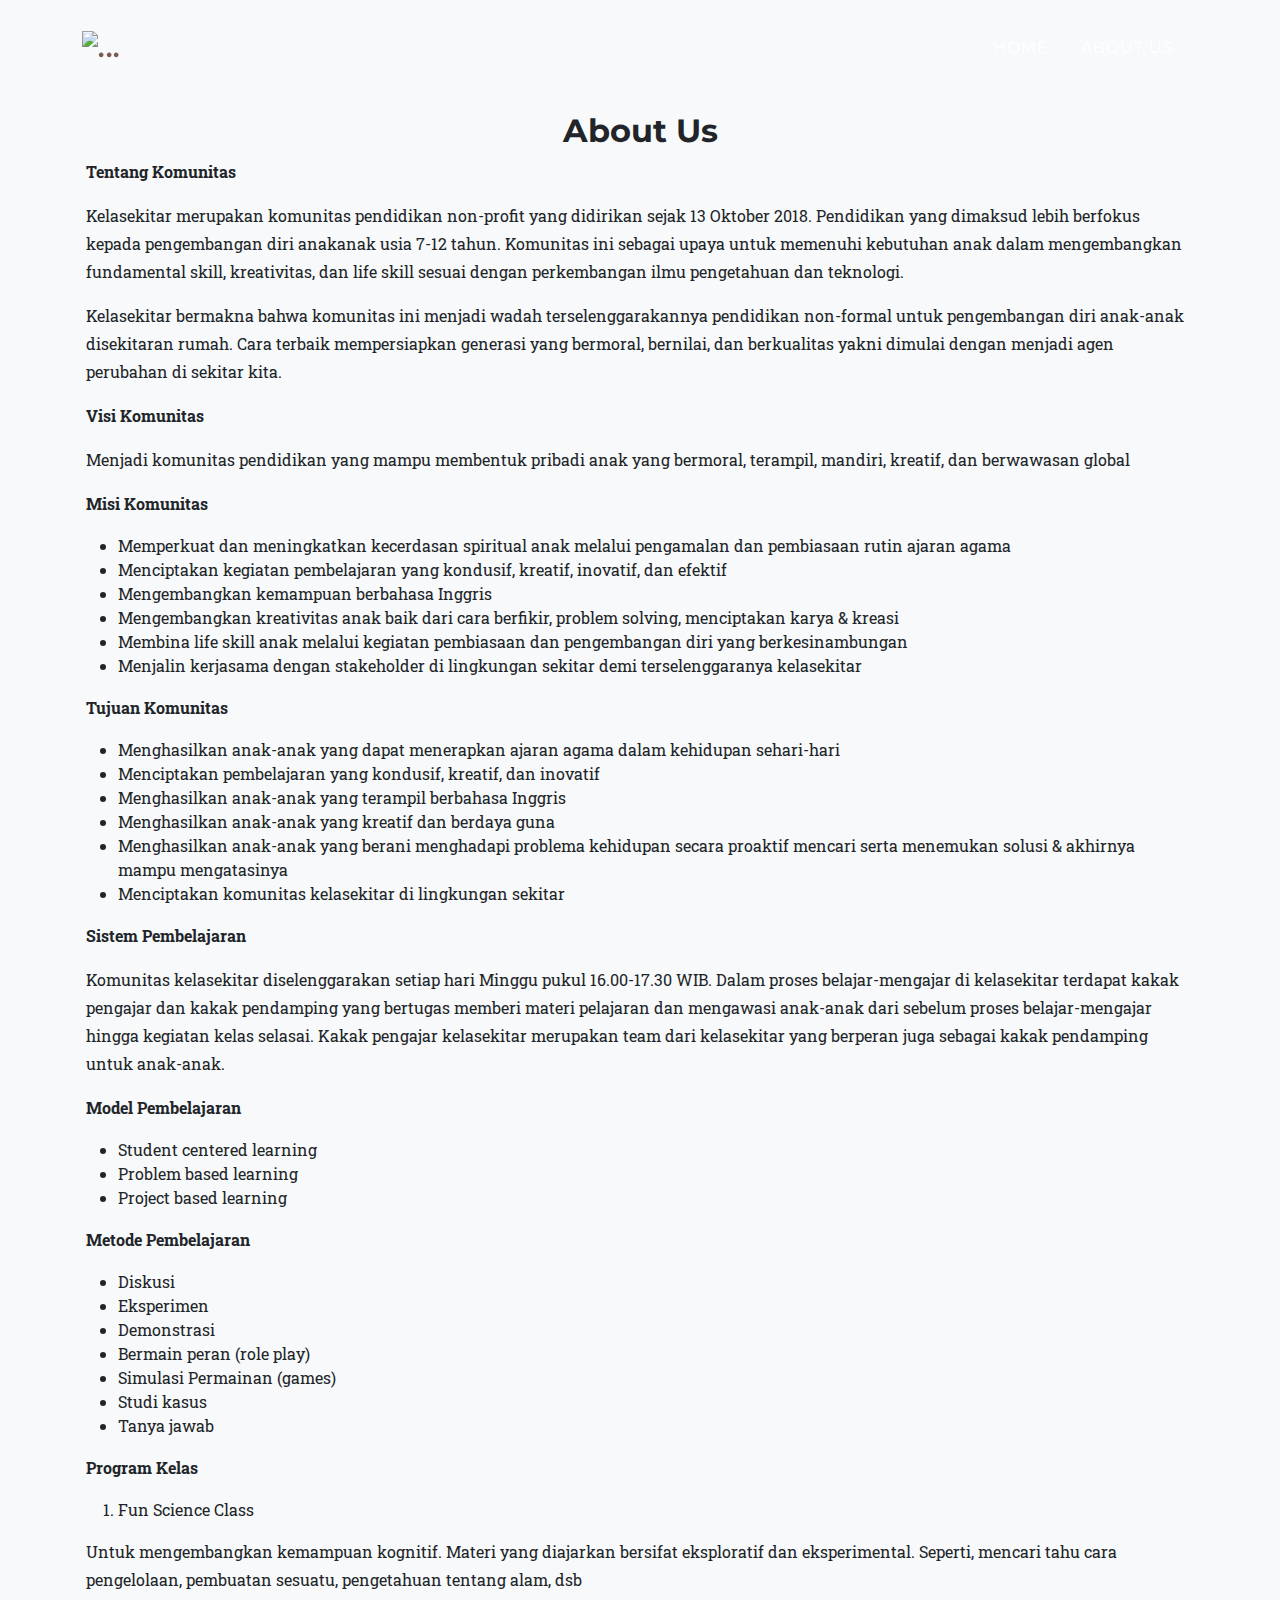
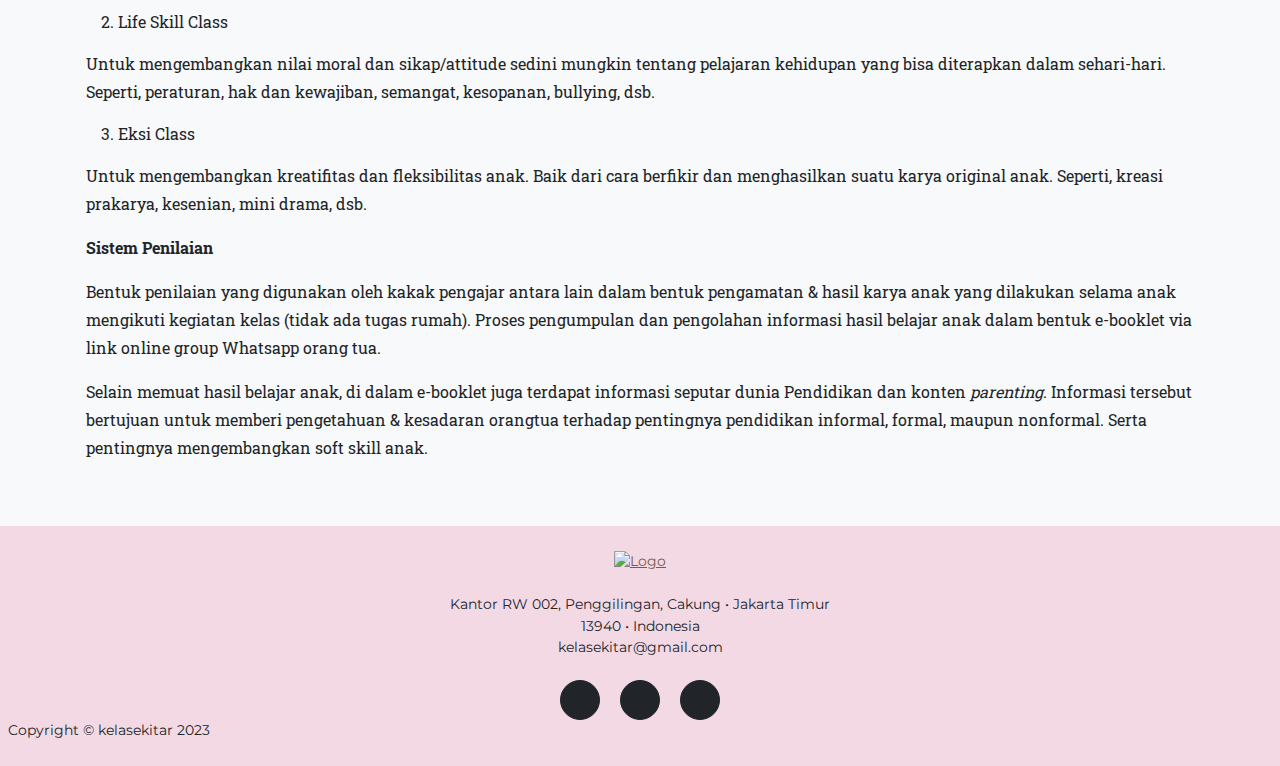
==== about-us.html @ ff3783c3 "new updated all" ====
<!DOCTYPE html>
<html lang="en">
  <head>
    <meta charset="utf-8" />
    <meta
      name="viewport"
      content="width=device-width, initial-scale=1, shrink-to-fit=no"
    />
    <meta name="description" content="" />
    <meta name="author" content="" />
    <title>Home - kelasekitar</title>
    <!-- Favicon-->
    <link rel="icon" type="image/x-icon" href="assets/KS.png" />
    <!-- Font Awesome icons (free version)-->
    <script
      src="https://use.fontawesome.com/releases/v6.1.0/js/all.js"
      crossorigin="anonymous"
    ></script>
    <!-- Google fonts-->
    <link
      href="https://fonts.googleapis.com/css?family=Montserrat:400,700"
      rel="stylesheet"
      type="text/css"
    />
    <link
      href="https://fonts.googleapis.com/css?family=Roboto+Slab:400,100,300,700"
      rel="stylesheet"
      type="text/css"
    />
    <link href="css/styles.css" rel="stylesheet" />
    <link rel="stylesheet" href="css/card.css">
  </head>
  <body id="page-top">

    <!-- Navigation-->
    <nav class="navbar navbar-expand-lg navbar-light fixed-top" id="mainNav">
      <div class="container">
        <button
          class="navbar-toggler"
          type="button"
          data-bs-toggle="collapse"
          data-bs-target="#navbarResponsive"
          aria-controls="navbarResponsive"
          aria-expanded="false"
          aria-label="Toggle navigation"
        ><i class="fas fa-bars ms-1"></i>
        </button>
        <a class="navbar-brand" href="#page-top"
          ><img src="https://i.ibb.co/ZVW1H2s/navbar-logo.png" alt="..."
        /></a>
        <div class="collapse navbar-collapse" id="navbarResponsive">
          <ul class="navbar-nav text-uppercase ms-auto py-4 py-lg-0">
            <li class="nav-item">
              <a class="nav-link" href="./index.html">Home</a>
            </li>
            <!-- <li class="nav-item"><a class="nav-link" href="#joinUs">Join Us</a></li>
            <li class="nav-item">
              <a class="nav-link" href="#portfolio">Classes</a>
            </li>
            <li class="nav-item"><a class="nav-link" href="#gallery">Gallery</a></li> -->
            <li class="nav-item">
              <a
              class="nav-link"
                href="#page-top"
              >About Us</a>
              <!-- <a class="nav-link" href="#aboutUsModal">About Us</a> -->
            </li>
            
            <li class="nav-item">
              <!-- <a class="nav-link" href="#contact">Contact</a> -->
            </li>
          </ul>
        </div>
      </div>
    </nav>
    
    <section class="page-section bg-light" id="portfolio">
        <div class="container">
          <div class="text-center">
            <h2 class="section-heading text-uppercase"></h2>
          </div>
          <div class="row">
            <div class="modal-body">
                <div class="about">
                    <br><br>
                  <h2 class="text-md-center">About Us</h2>
                  <p class="text-md-start" ><strong>Tentang Komunitas</strong></p>
                  <p class="text-md-start">Kelasekitar merupakan komunitas pendidikan non-profit yang didirikan sejak 13 Oktober 2018. Pendidikan yang dimaksud lebih berfokus kepada pengembangan diri anakanak usia 7-12 tahun. Komunitas ini sebagai upaya untuk memenuhi kebutuhan anak dalam mengembangkan fundamental skill, kreativitas, dan life skill sesuai dengan perkembangan ilmu pengetahuan dan teknologi.</p>
                  <p class="text-md-start" >Kelasekitar bermakna bahwa komunitas ini menjadi wadah terselenggarakannya pendidikan non-formal untuk pengembangan diri anak-anak disekitaran rumah. Cara terbaik mempersiapkan generasi yang bermoral, bernilai, dan berkualitas yakni dimulai dengan menjadi agen perubahan di sekitar kita.</p>
                  <!-- <p>&nbsp;</p> -->
                  <p class="text-md-start" ><strong>Visi Komunitas</strong></p>
                  <p class="text-md-start">Menjadi komunitas pendidikan yang mampu membentuk pribadi anak yang bermoral, terampil, mandiri, kreatif, dan berwawasan global</p>
                  <!-- <p>&nbsp;</p> -->
                  <p class="text-md-start"><strong>Misi Komunitas</strong></p>
                  <ul  class="text-md-start">
                  <li>Memperkuat dan meningkatkan kecerdasan spiritual anak melalui pengamalan dan pembiasaan rutin ajaran agama</li>
                  <li>Menciptakan kegiatan pembelajaran yang kondusif, kreatif, inovatif, dan efektif</li>
                  <li>Mengembangkan kemampuan berbahasa Inggris</li>
                  <li>Mengembangkan kreativitas anak baik dari cara berfikir, problem solving, menciptakan karya &amp; kreasi</li>
                  <li>Membina life skill anak melalui kegiatan pembiasaan dan pengembangan diri yang berkesinambungan</li>
                  <li>Menjalin kerjasama dengan stakeholder di lingkungan sekitar demi terselenggaranya kelasekitar</li>
                  </ul>
                  <!-- <p>&nbsp;</p> -->
                  <p class="text-md-start"><strong>Tujuan Komunitas</strong></p>
                  <ul  class="text-md-start">
                    <li>Menghasilkan anak-anak yang dapat menerapkan ajaran agama dalam kehidupan sehari-hari</li>
                    <li>Menciptakan pembelajaran yang kondusif, kreatif, dan inovatif</li>
                    <li>Menghasilkan anak-anak yang terampil berbahasa Inggris</li>
                    <li>Menghasilkan anak-anak yang kreatif dan berdaya guna</li>
                    <li>Menghasilkan anak-anak yang berani menghadapi problema kehidupan secara proaktif mencari serta menemukan solusi &amp; akhirnya mampu mengatasinya</li>
                    <li>Menciptakan komunitas kelasekitar di lingkungan sekitar</li>
                  </ul>
                  <!-- <p>&nbsp;</p> -->
                  <p class="text-md-start"><strong>Sistem Pembelajaran</strong></p>
                  <p class="text-md-start">Komunitas kelasekitar diselenggarakan setiap hari Minggu pukul 16.00-17.30 WIB. Dalam proses belajar-mengajar di kelasekitar terdapat kakak pengajar dan kakak pendamping yang bertugas memberi materi pelajaran dan mengawasi anak-anak dari sebelum proses belajar-mengajar hingga kegiatan kelas selasai. Kakak pengajar kelasekitar merupakan team dari kelasekitar yang berperan juga sebagai kakak pendamping untuk anak-anak.</p>
                  <!-- <p>&nbsp;</p> -->
                  <p class="text-md-start"><strong>Model Pembelajaran </strong></p>
                  <ul  class="text-md-start">
                    <li>Student centered learning</li>
                    <li>Problem based learning</li>
                    <li>Project based learning</li>
                  </ul>
                  <!-- <p>&nbsp;</p> -->
                  <p class="text-md-start"><strong>Metode Pembelajaran</strong></p>
                  <ul  class="text-md-start">
                    <li>Diskusi</li>
                    <li>Eksperimen</li>
                    <li>Demonstrasi</li>
                    <li>Bermain peran (role play)</li>
                    <li>Simulasi Permainan (games)</li>
                    <li>Studi kasus</li>
                    <li>Tanya jawab</li>
                  </ul>
                  <!-- <p>&nbsp;</p> -->
                  <p class="text-md-start"><strong>Program Kelas</strong></p>
                  <ol class="text-md-start">
                  <li>Fun Science Class</li>
                  </ol>
                  <p class="text-md-start">Untuk mengembangkan kemampuan kognitif. Materi yang diajarkan bersifat eksploratif dan eksperimental. Seperti, mencari tahu cara pengelolaan, pembuatan sesuatu, pengetahuan tentang alam, dsb</p>
                  <ol class="text-md-start" start="2">
                  <li>Life Skill Class</li>
                  </ol>
                  <p class="text-md-start">Untuk mengembangkan nilai moral dan sikap/attitude sedini mungkin tentang pelajaran kehidupan yang bisa diterapkan dalam sehari-hari. Seperti, peraturan, hak dan kewajiban, semangat, kesopanan, bullying, dsb.</p>
                  <ol class="text-md-start" start="3">
                  <li>Eksi Class</li>
                  </ol>
                  <p class="text-md-start">Untuk mengembangkan kreatifitas dan fleksibilitas anak. Baik dari cara berfikir dan menghasilkan suatu karya original anak. Seperti, kreasi prakarya, kesenian, mini drama, dsb.</p>
                  <!-- <p>&nbsp;</p> -->
                  <p class="text-md-start"><strong>Sistem Penilaian </strong></p>
                  <p class="text-md-start">Bentuk penilaian yang digunakan oleh kakak pengajar antara lain dalam bentuk pengamatan &amp; hasil karya anak yang dilakukan selama anak mengikuti kegiatan kelas (tidak ada tugas rumah). Proses pengumpulan dan pengolahan informasi hasil belajar anak dalam bentuk e-booklet via link online group Whatsapp orang tua.</p>
                  <p class="text-md-start">Selain memuat hasil belajar anak, di dalam e-booklet juga terdapat informasi seputar dunia Pendidikan dan konten <em>parenting</em>. Informasi tersebut bertujuan untuk memberi pengetahuan &amp; kesadaran orangtua terhadap pentingnya pendidikan informal, formal, maupun nonformal. Serta pentingnya mengembangkan soft skill anak.</p>
                </div>

              </div>
          </div>
        </div>
      </section>

    <!-- Footer-->
    <footer class="footer py-4" id="footer">
      <div class="container">
        <div class="row align-items-center justify-content-center">
          <div class="col-lg-4 text-lg-0">
            <a href="#page-top">
              <img class="img-brand" src="https://i.ibb.co/ZVW1H2s/navbar-logo.png" alt="Logo">
            </a>
            <br><br>
          </div>
          </div>
        </div>
        <div class="row align-items-center justify-content-center">

          <div class="col-lg-4 my-3 my-lg-0">
            <a class="link-dark text-decoration-none me-3" href="#!"
              >Kantor RW 002, Penggilingan, Cakung • Jakarta Timur 13940 • Indonesia<br>kelasekitar@gmail.com <br><br></a
            >
          </div>
          </div>
        </div>

        <div class="row align-items-end">
          <div class="col-lg-4 text-lg-start">
          </div>
          <div class="col-lg-4 my-3 my-lg-0">
            <a
              class="btn btn-dark btn-social mx-2"
              target=”_blank”
              href="https://www.instagram.com/kelasekitar/"
              aria-label="Instagram"
              ><i class="fab fa-instagram"></i
            ></a>
            <a
              class="btn btn-dark btn-social mx-2"
              target=”_blank”
              href="https://www.youtube.com/@kelasekitar7448"
              aria-label="Youtube"
              ><i class="fab fa-youtube"></i
            ></a>
            <a
              class="btn btn-dark btn-social mx-2"
              href="mailto: kelasekitar@gmail.com"
              aria-label="e-mail"
              ><i class="fa-solid fa-envelope"></i
            ></a>
          </div>
          <div class="col-lg-4 text-lg-end">

          </div>
        </div>

        <div class="row align-items-end justify-content-center">
          <div class="col-lg-4 text-lg-start">
            &nbsp;&nbsp;Copyright &copy; kelasekitar 2023
          </div>
          <div class="col-lg-4 my-3 my-lg-0">
            
          </div>
          <div class="col-lg-4 text-lg-end">
            <!-- <a class="link-dark text-decoration-none me-3" href="#!"
              >Privacy Policy</a
            >
            <a class="link-dark text-decoration-none" href="#!">Terms of Use</a> -->
          </div>
        </div>
      </div>
    </footer>
    
    <!-- about us modals  -->
    <div
      class="portfolio-modal modal fade"
      id="aboutUsModal"
      tabindex="-1"
      role="dialog"
      aria-hidden="true"
    >
      <div class="modal-dialog">
        <div class="modal-content">
          <div class="close-modal" data-bs-dismiss="modal">
            <img src="assets/img/close-icon.svg" alt="Close modal" />
          </div>
          <div class="container">
            <div class="row justify-content-center">
              <div class="col-lg-8">
                <div class="modal-body">
                  <div class="about">
                    <h2>About Us</h2>
                    <p class="text-md-start" ><strong>Tentang Komunitas</strong></p>
                    <p class="text-md-start">Kelasekitar merupakan komunitas pendidikan non-profit yang didirikan sejak 13 Oktober 2018. Pendidikan yang dimaksud lebih berfokus kepada pengembangan diri anakanak usia 7-12 tahun. Komunitas ini sebagai upaya untuk memenuhi kebutuhan anak dalam mengembangkan fundamental skill, kreativitas, dan life skill sesuai dengan perkembangan ilmu pengetahuan dan teknologi.</p>
                    <p class="text-md-start" >Kelasekitar bermakna bahwa komunitas ini menjadi wadah terselenggarakannya pendidikan non-formal untuk pengembangan diri anak-anak disekitaran rumah. Cara terbaik mempersiapkan generasi yang bermoral, bernilai, dan berkualitas yakni dimulai dengan menjadi agen perubahan di sekitar kita.</p>
                    <!-- <p>&nbsp;</p> -->
                    <p class="text-md-start" ><strong>Visi Komunitas</strong></p>
                    <p class="text-md-start">Menjadi komunitas pendidikan yang mampu membentuk pribadi anak yang bermoral, terampil, mandiri, kreatif, dan berwawasan global</p>
                    <!-- <p>&nbsp;</p> -->
                    <p class="text-md-start"><strong>Misi Komunitas</strong></p>
                    <ul  class="text-md-start">
                    <li>Memperkuat dan meningkatkan kecerdasan spiritual anak melalui pengamalan dan pembiasaan rutin ajaran agama</li>
                    <li>Menciptakan kegiatan pembelajaran yang kondusif, kreatif, inovatif, dan efektif</li>
                    <li>Mengembangkan kemampuan berbahasa Inggris</li>
                    <li>Mengembangkan kreativitas anak baik dari cara berfikir, problem solving, menciptakan karya &amp; kreasi</li>
                    <li>Membina life skill anak melalui kegiatan pembiasaan dan pengembangan diri yang berkesinambungan</li>
                    <li>Menjalin kerjasama dengan stakeholder di lingkungan sekitar demi terselenggaranya kelasekitar</li>
                    </ul>
                    <!-- <p>&nbsp;</p> -->
                    <p class="text-md-start"><strong>Tujuan Komunitas</strong></p>
                    <ul  class="text-md-start">
                      <li>Menghasilkan anak-anak yang dapat menerapkan ajaran agama dalam kehidupan sehari-hari</li>
                      <li>Menciptakan pembelajaran yang kondusif, kreatif, dan inovatif</li>
                      <li>Menghasilkan anak-anak yang terampil berbahasa Inggris</li>
                      <li>Menghasilkan anak-anak yang kreatif dan berdaya guna</li>
                      <li>Menghasilkan anak-anak yang berani menghadapi problema kehidupan secara proaktif mencari serta menemukan solusi &amp; akhirnya mampu mengatasinya</li>
                      <li>Menciptakan komunitas kelasekitar di lingkungan sekitar</li>
                    </ul>
                    <!-- <p>&nbsp;</p> -->
                    <p class="text-md-start"><strong>Sistem Pembelajaran</strong></p>
                    <p class="text-md-start">Komunitas kelasekitar diselenggarakan setiap hari Minggu pukul 16.00-17.30 WIB. Dalam proses belajar-mengajar di kelasekitar terdapat kakak pengajar dan kakak pendamping yang bertugas memberi materi pelajaran dan mengawasi anak-anak dari sebelum proses belajar-mengajar hingga kegiatan kelas selasai. Kakak pengajar kelasekitar merupakan team dari kelasekitar yang berperan juga sebagai kakak pendamping untuk anak-anak.</p>
                    <!-- <p>&nbsp;</p> -->
                    <p class="text-md-start"><strong>Model Pembelajaran </strong></p>
                    <ul  class="text-md-start">
                      <li>Student centered learning</li>
                      <li>Problem based learning</li>
                      <li>Project based learning</li>
                    </ul>
                    <!-- <p>&nbsp;</p> -->
                    <p class="text-md-start"><strong>Metode Pembelajaran</strong></p>
                    <ul  class="text-md-start">
                      <li>Diskusi</li>
                      <li>Eksperimen</li>
                      <li>Demonstrasi</li>
                      <li>Bermain peran (role play)</li>
                      <li>Simulasi Permainan (games)</li>
                      <li>Studi kasus</li>
                      <li>Tanya jawab</li>
                    </ul>
                    <!-- <p>&nbsp;</p> -->
                    <p class="text-md-start"><strong>Program Kelas</strong></p>
                    <ol class="text-md-start">
                    <li>Fun Science Class</li>
                    </ol>
                    <p class="text-md-start">Untuk mengembangkan kemampuan kognitif. Materi yang diajarkan bersifat eksploratif dan eksperimental. Seperti, mencari tahu cara pengelolaan, pembuatan sesuatu, pengetahuan tentang alam, dsb</p>
                    <ol class="text-md-start" start="2">
                    <li>Life Skill Class</li>
                    </ol>
                    <p class="text-md-start">Untuk mengembangkan nilai moral dan sikap/attitude sedini mungkin tentang pelajaran kehidupan yang bisa diterapkan dalam sehari-hari. Seperti, peraturan, hak dan kewajiban, semangat, kesopanan, bullying, dsb.</p>
                    <ol class="text-md-start" start="3">
                    <li>Eksi Class</li>
                    </ol>
                    <p class="text-md-start">Untuk mengembangkan kreatifitas dan fleksibilitas anak. Baik dari cara berfikir dan menghasilkan suatu karya original anak. Seperti, kreasi prakarya, kesenian, mini drama, dsb.</p>
                    <!-- <p>&nbsp;</p> -->
                    <p class="text-md-start"><strong>Sistem Penilaian </strong></p>
                    <p class="text-md-start">Bentuk penilaian yang digunakan oleh kakak pengajar antara lain dalam bentuk pengamatan &amp; hasil karya anak yang dilakukan selama anak mengikuti kegiatan kelas (tidak ada tugas rumah). Proses pengumpulan dan pengolahan informasi hasil belajar anak dalam bentuk e-booklet via link online group Whatsapp orang tua.</p>
                    <p class="text-md-start">Selain memuat hasil belajar anak, di dalam e-booklet juga terdapat informasi seputar dunia Pendidikan dan konten <em>parenting</em>. Informasi tersebut bertujuan untuk memberi pengetahuan &amp; kesadaran orangtua terhadap pentingnya pendidikan informal, formal, maupun nonformal. Serta pentingnya mengembangkan soft skill anak.</p>
                  </div>
                  
                  <button
                    class="btn btn-danger btn-xl text-uppercase"
                    data-bs-dismiss="modal"
                    type="button"
                  >
                    <i class="fas fa-xmark me-1"></i>
                    Tutup
                  </button>
                </div>
              </div>
            </div>
          </div>
        </div>
      </div>
    </div>

    <!-- Bootstrap core JS-->
    <script src="https://cdn.jsdelivr.net/npm/bootstrap@5.1.3/dist/js/bootstrap.bundle.min.js"></script>
    <!-- Core theme JS-->
    <script src="js/scripts.js"></script>
    <!-- * * * * * * * * * * * * * * * * * * * * * * * * * * * * * * * * * * * * * * * *-->
    <!-- * *                               SB Forms JS                               * *-->
    <!-- * * Activate your form at https://startbootstrap.com/solution/contact-forms * *-->
    <!-- * * * * * * * * * * * * * * * * * * * * * * * * * * * * * * * * * * * * * * * *-->
    <script src="https://cdn.startbootstrap.com/sb-forms-latest.js"></script>
    <script src="https://kit.fontawesome.com/1f4cb7cc81.js" crossorigin="anonymous"></script>

    <!-- gallery woxo -->
    <script src="https://cdn2.woxo.tech/a.js#64354fb881a41f0c87c1dbcf" async data-usrc></script>
    <script async defer src="//www.instagram.com/embed.js"></script>
    <!-- galery elfsight -->
    <script src="https://static.elfsight.com/platform/platform.js" data-use-service-core defer></script>
    <!-- gallery embed social  -->
    <script> (function(d, s, id) { var js; if (d.getElementById(id)) {return;} js = d.createElement(s); js.id = id; js.src = "https://embedsocial.com/cdn/ht.js"; d.getElementsByTagName("head")[0].appendChild(js); }(document, "script", "EmbedSocialHashtagScript")); </script>
  </body>
</html>
---- css/card.css ----
@import url('https://fonts.googleapis.com/css?family=Fira+Sans|Lobster|Montserrat|Roboto');

.movie-card{
  background-size:40em;
  background-position: left;
  width: 100%;
  margin:auto;
  padding: 20px 30px 20px 15px;
  border-radius: 10px;
  background-blend-mode: multiply;
  position: relative;
  margin-bottom: 20px;
  z-index: 1;
  box-shadow: 0 3px 10px 0 rgba(0,0,0,0.5);
  transition: all 0.5s ease;
}
.movie-card:hover{
    transform: scale(1.02);
}

.card-overlay {
    background: linear-gradient(to right, rgba(243, 219, 227, 0) 0%, #f3d9e4 60%, #f3d9e4 100%);
    
    position: absolute;
    width: 100%;
    height: 100%;
    top: 0;
    left: 0;
    z-index: -1;
    border-radius: 10px;
}
.card-overlay-alt {
    background: linear-gradient(to left, rgba(243,219,227, 0.2) 0%, #f3d9e4 60%, #f3d9e4 100%);
    position: absolute;
    width: 100%;
    height: 100%;
    top: 0;
    left: 0;
    z-index: -1;
    border-radius: 10px;
}

.card{
  display: flex;
  flex-direction: column;
  flex-wrap: wrap;
  align-items: flex-end;
}
.card-alt{
    display: flex;
    flex-direction: column;
    flex-wrap: wrap;
    align-items: flex-start;
  }

.movie-card-description{
  width: 450px;
  color: #7C5A50;
}
.movie-title{
  margin: 0;
  font-family: Montserrat;
}
.movie-subtitle{
  margin-top: 5px;
  font-family:'Franklin Gothic Medium', 'Arial Narrow', Arial, sans-serif
}
.movie-shorts{
  font-family: Roboto;
  text-align: justify;
  font-size: 14px;
}

.watch-btn{
  width: 200px;
  font-family: Fira Sans;
  margin: auto;
  padding: 10px;
  border: 1px solid #7C5A50;
  background: transparent;
  font-size: 15px;
  cursor: pointer;
  color: #7C5A50;
  transition: all 0.5s ease;
}

.watch-btn:hover{
  color: #ad9494;
  border: 1px solid #ad9494;
  transform: scale(1.05);
}


@media screen and (max-width: 768px){
  .movie-card{
    background-size:35em;
    background-position:top;
    width: 100%;
    box-sizing: border-box;
    padding: 20px 30px 20px 15px;
  }
  .card{
    flex-direction: row;
    height: 25em;
  }
  .card-alt{
    flex-direction: row;
    height: 25em;
    align-items: flex-end;
  }
  .movie-card-description{
    color: #f3d9e4;
    width: 450px;
    /* height: 100%; */
  }
  .card-overlay {
    background: linear-gradient(to bottom, rgba(33, 33, 33, 0.2) 0%, #1d1c1dd4 70%, #f3d9e498 100%);
  }
  .card-overlay-alt {
    background: linear-gradient(to bottom, rgba(243,219,227, 0.2) 0%, #1d1d1dd4 70%, #f3d9e498 100%);
  }
  
  .movie-title{
    font-size:bold;
  }
  .movie-subtitle{
    font-size: medium;
    margin-top: 5px;
    font-family:'Franklin Gothic Medium', 'Arial Narrow', Arial, sans-serif
  }
  .movie-shorts{
    font-size: small;
    font-family: Roboto;
    text-align: justify;
  }
  .watch-btn{
    width: 100px;
    color: #7C5A50;
    border: 0px solid #7C5A50;
    border-radius: 5px;
    background-color: #f3d9e4;
  }

  .watch-btn:hover{
    color: #f3d9e4;
    border: 0px solid #7C5A50;
    background-color: white;
  transform: scale(1.05);
}

  
}
@media screen and (max-width: 992px){
    .movie-card{
        /* background-size: 25em; */
        background-position: left;
    }
    .movie-card-description{
        width: 300px;
      }
}
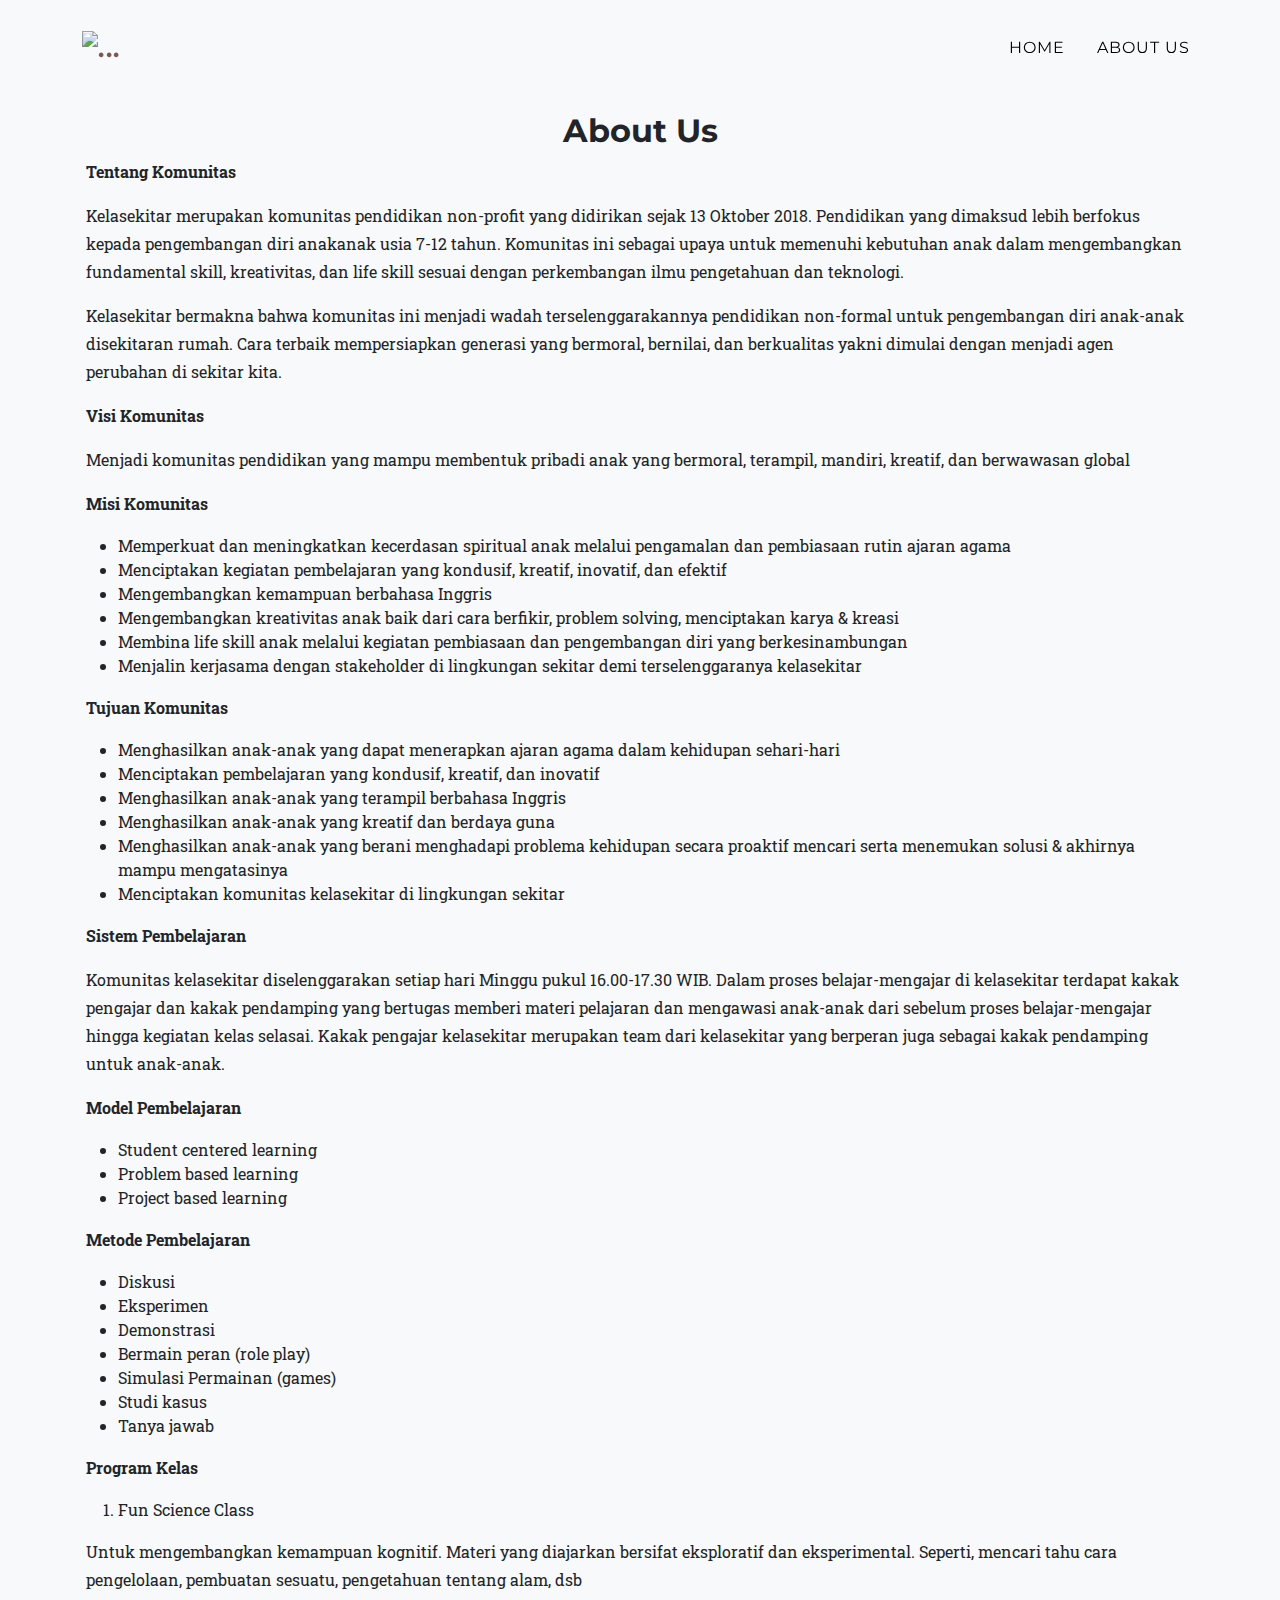
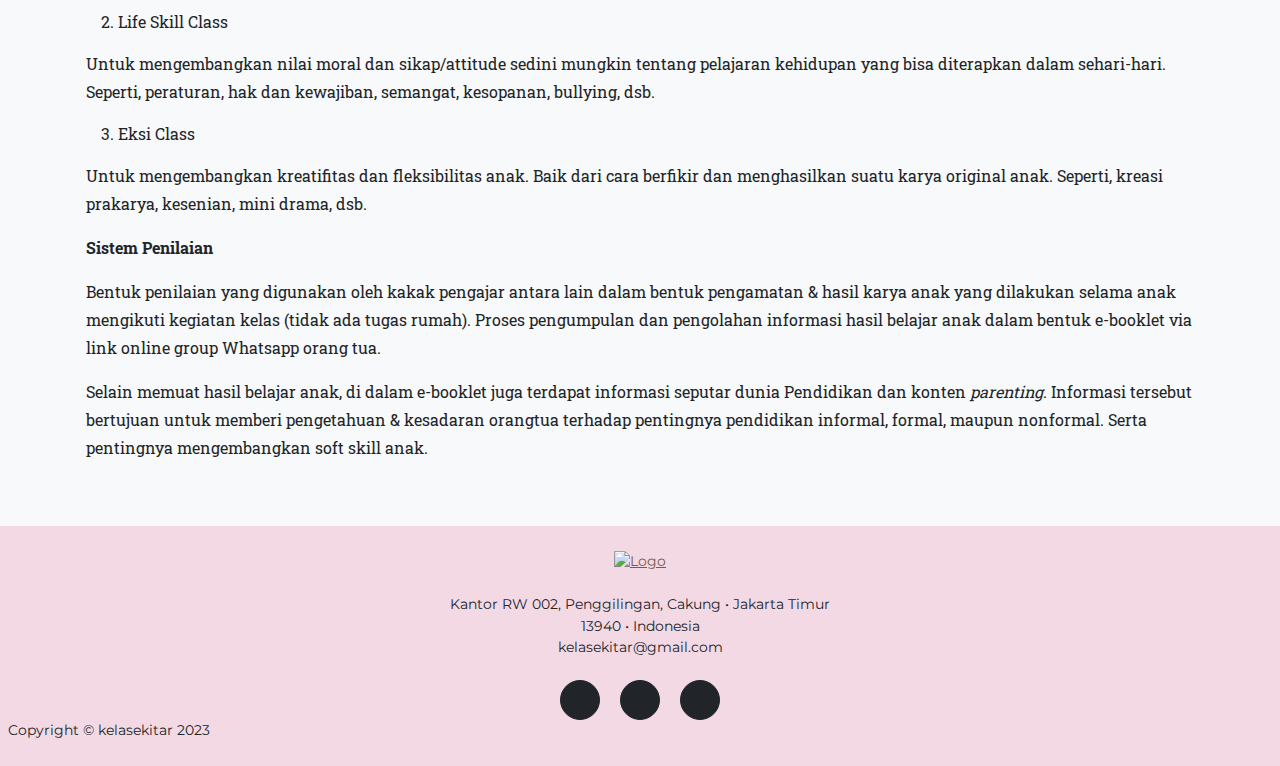
==== commit 936ad5c5: "new gallery youtube" ====
--- a/about-us.html
+++ b/about-us.html
@@ -51,23 +51,9 @@
         <div class="collapse navbar-collapse" id="navbarResponsive">
           <ul class="navbar-nav text-uppercase ms-auto py-4 py-lg-0">
             <li class="nav-item">
-              <a class="nav-link" href="./index.html">Home</a>
-            </li>
-            <!-- <li class="nav-item"><a class="nav-link" href="#joinUs">Join Us</a></li>
+              <a class="nav-link" href="./" style="color: black;">Home</a>
             <li class="nav-item">
-              <a class="nav-link" href="#portfolio">Classes</a>
-            </li>
-            <li class="nav-item"><a class="nav-link" href="#gallery">Gallery</a></li> -->
-            <li class="nav-item">
-              <a
-              class="nav-link"
-                href="#page-top"
-              >About Us</a>
-              <!-- <a class="nav-link" href="#aboutUsModal">About Us</a> -->
-            </li>
-            
-            <li class="nav-item">
-              <!-- <a class="nav-link" href="#contact">Contact</a> -->
+              <a class="nav-link" href="#page-top" style="color: black;">About Us</a>
             </li>
           </ul>
         </div>
--- a/css/card.css
+++ b/css/card.css
@@ -93,7 +93,7 @@
 
 @media screen and (max-width: 768px){
   .movie-card{
-    background-size:35em;
+    background-size:15em;
     background-position:top;
     width: 100%;
     box-sizing: border-box;
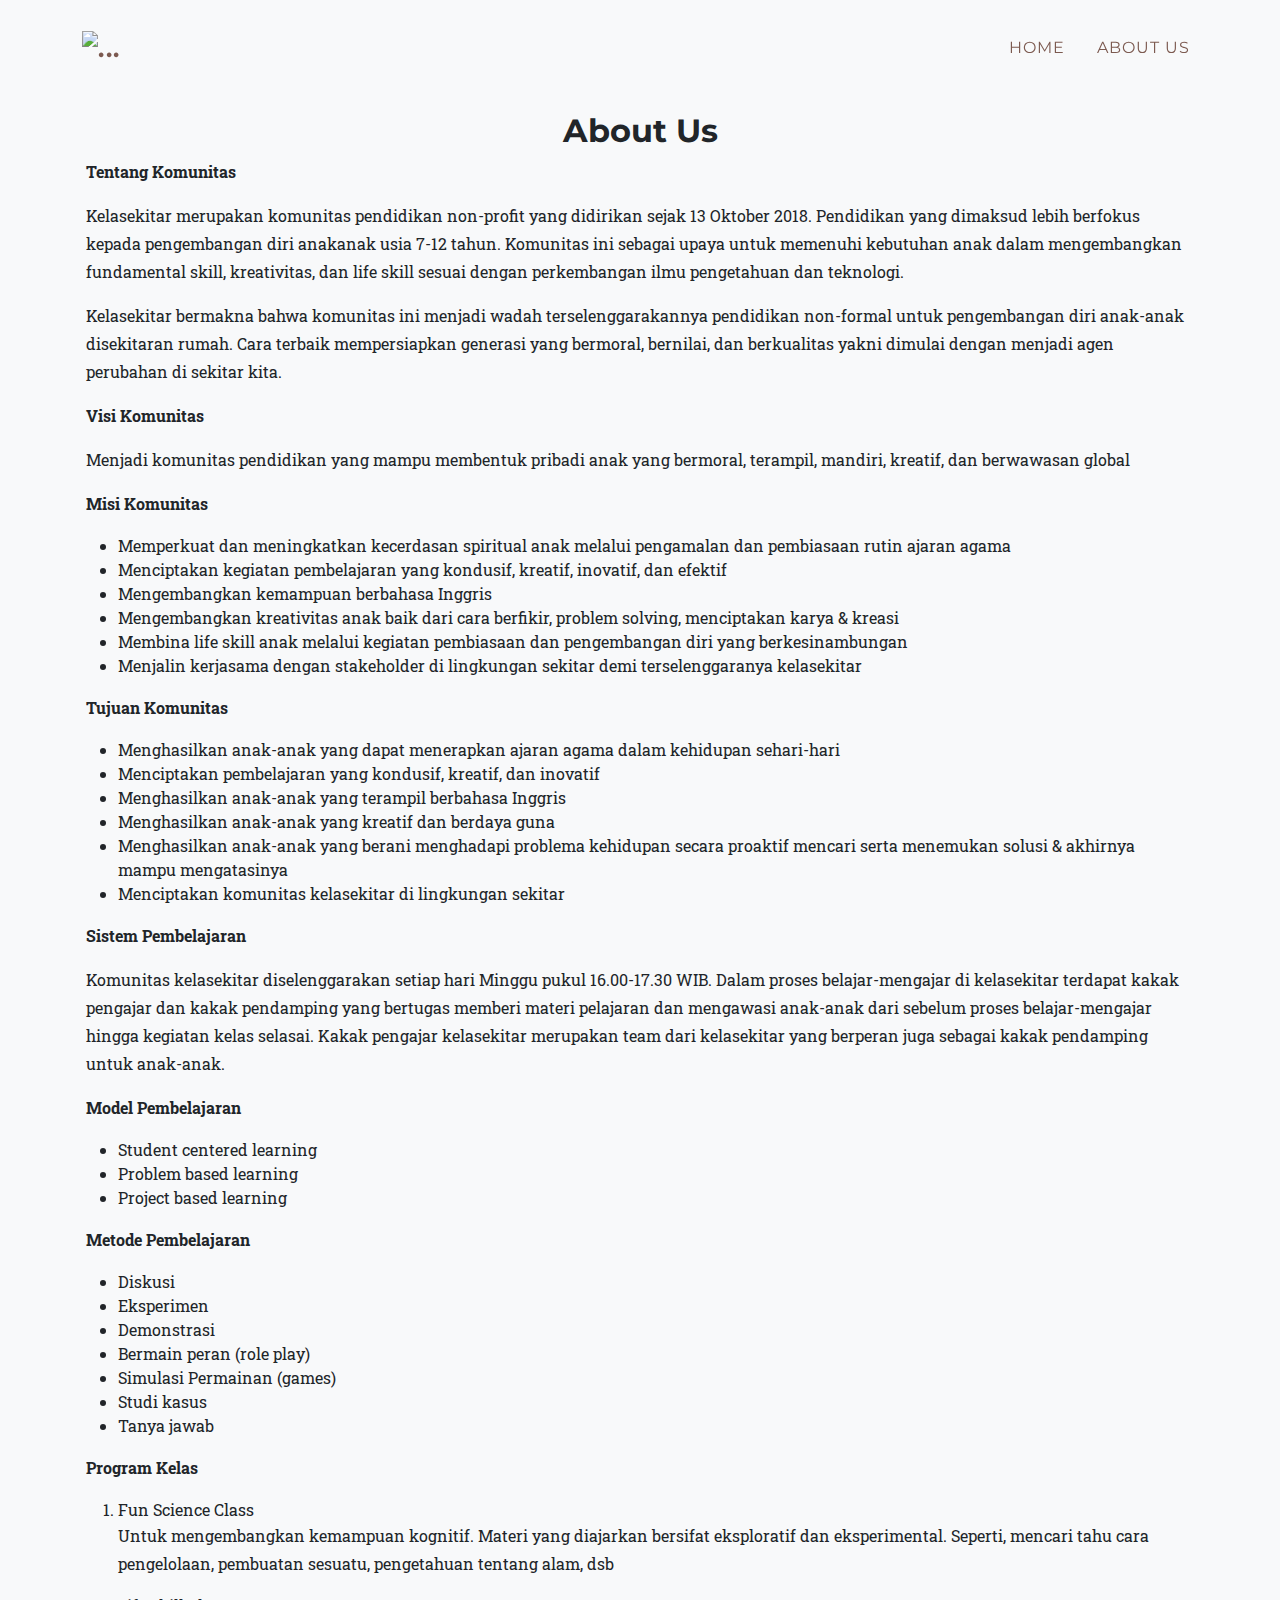
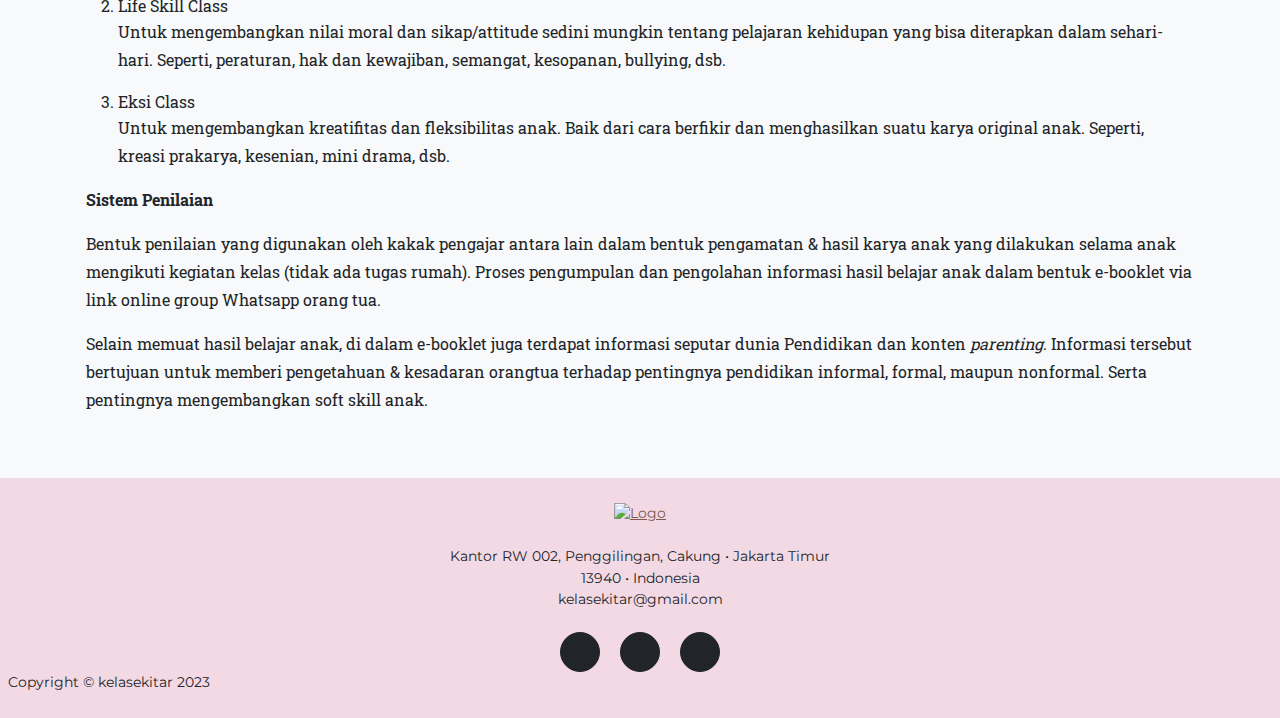
==== commit 39b5eb42: "update join us card & about navbar" ====
--- a/about-us.html
+++ b/about-us.html
@@ -51,9 +51,9 @@
         <div class="collapse navbar-collapse" id="navbarResponsive">
           <ul class="navbar-nav text-uppercase ms-auto py-4 py-lg-0">
             <li class="nav-item">
-              <a class="nav-link" href="./" style="color: black;">Home</a>
+              <a class="nav-link" href="./" style="color: #7C5A50;">Home</a>
             <li class="nav-item">
-              <a class="nav-link" href="#page-top" style="color: black;">About Us</a>
+              <a class="nav-link" href="#page-top" style="color: #7C5A50;">About Us</a>
             </li>
           </ul>
         </div>
@@ -120,17 +120,18 @@
                   <!-- <p>&nbsp;</p> -->
                   <p class="text-md-start"><strong>Program Kelas</strong></p>
                   <ol class="text-md-start">
-                  <li>Fun Science Class</li>
+                    <li>Fun Science Class</li>
+                    <p class="text-md-start">Untuk mengembangkan kemampuan kognitif. Materi yang diajarkan bersifat eksploratif dan eksperimental. Seperti, mencari tahu cara pengelolaan, pembuatan sesuatu, pengetahuan tentang alam, dsb</p>
                   </ol>
-                  <p class="text-md-start">Untuk mengembangkan kemampuan kognitif. Materi yang diajarkan bersifat eksploratif dan eksperimental. Seperti, mencari tahu cara pengelolaan, pembuatan sesuatu, pengetahuan tentang alam, dsb</p>
                   <ol class="text-md-start" start="2">
-                  <li>Life Skill Class</li>
+                    <li>Life Skill Class</li>
+                    <p class="text-md-start">Untuk mengembangkan nilai moral dan sikap/attitude sedini mungkin tentang pelajaran kehidupan yang bisa diterapkan dalam sehari-hari. Seperti, peraturan, hak dan kewajiban, semangat, kesopanan, bullying, dsb.</p>
                   </ol>
-                  <p class="text-md-start">Untuk mengembangkan nilai moral dan sikap/attitude sedini mungkin tentang pelajaran kehidupan yang bisa diterapkan dalam sehari-hari. Seperti, peraturan, hak dan kewajiban, semangat, kesopanan, bullying, dsb.</p>
                   <ol class="text-md-start" start="3">
-                  <li>Eksi Class</li>
+                    <li>Eksi Class</li>
+                    <p class="text-md-start">Untuk mengembangkan kreatifitas dan fleksibilitas anak. Baik dari cara berfikir dan menghasilkan suatu karya original anak. Seperti, kreasi prakarya, kesenian, mini drama, dsb.</p>
                   </ol>
-                  <p class="text-md-start">Untuk mengembangkan kreatifitas dan fleksibilitas anak. Baik dari cara berfikir dan menghasilkan suatu karya original anak. Seperti, kreasi prakarya, kesenian, mini drama, dsb.</p>
+                  
                   <!-- <p>&nbsp;</p> -->
                   <p class="text-md-start"><strong>Sistem Penilaian </strong></p>
                   <p class="text-md-start">Bentuk penilaian yang digunakan oleh kakak pengajar antara lain dalam bentuk pengamatan &amp; hasil karya anak yang dilakukan selama anak mengikuti kegiatan kelas (tidak ada tugas rumah). Proses pengumpulan dan pengolahan informasi hasil belajar anak dalam bentuk e-booklet via link online group Whatsapp orang tua.</p>
--- a/css/card.css
+++ b/css/card.css
@@ -3,19 +3,26 @@
 .movie-card{
   background-size:40em;
   background-position: left;
-  width: 100%;
+  width: auto;
   margin:auto;
   padding: 20px 30px 20px 15px;
-  border-radius: 10px;
+  /* border-radius: 10px; */
   background-blend-mode: multiply;
   position: relative;
-  margin-bottom: 20px;
+  /* margin-bottom: 20px; */
   z-index: 1;
-  box-shadow: 0 3px 10px 0 rgba(0,0,0,0.5);
+  /* box-shadow: 0 3px 10px 0 rgba(0,0,0,0.1); */
   transition: all 0.5s ease;
 }
-.movie-card:hover{
+/* .movie-card:hover{
     transform: scale(1.02);
+} */
+.gambar{
+  transition: all 0.5s ease;
+  box-shadow: 0 3px 10px 0 rgba(0,0,0,0.9);
+}
+.gambar:hover{
+  transform: scale(1.02);
 }
 
 .card-overlay {
@@ -77,6 +84,7 @@
   margin: auto;
   padding: 10px;
   border: 1px solid #7C5A50;
+  /* border-radius: 1px solid #7C5A50; */
   background: transparent;
   font-size: 15px;
   cursor: pointer;
@@ -85,9 +93,9 @@
 }
 
 .watch-btn:hover{
-  color: #ad9494;
-  border: 1px solid #ad9494;
-  transform: scale(1.05);
+  color: #f787b6;
+  border: 1px solid #f787b6;
+  /* transform: scale(1.02); */
 }
 
 
@@ -134,17 +142,17 @@
     text-align: justify;
   }
   .watch-btn{
-    width: 100px;
-    color: #7C5A50;
-    border: 0px solid #7C5A50;
-    border-radius: 5px;
-    background-color: #f3d9e4;
+    /* width: 100px; */
+    color: #f3d9e4;
+    border: 1px solid #f3d9e4;
+    /* border-radius: 5px;
+    background-color: #f3d9e4; */
   }
 
   .watch-btn:hover{
-    color: #f3d9e4;
-    border: 0px solid #7C5A50;
-    background-color: white;
+    color: #f787b6;
+    border: 2px solid #f787b6;
+    /* background-color: white; */
   transform: scale(1.05);
 }
 
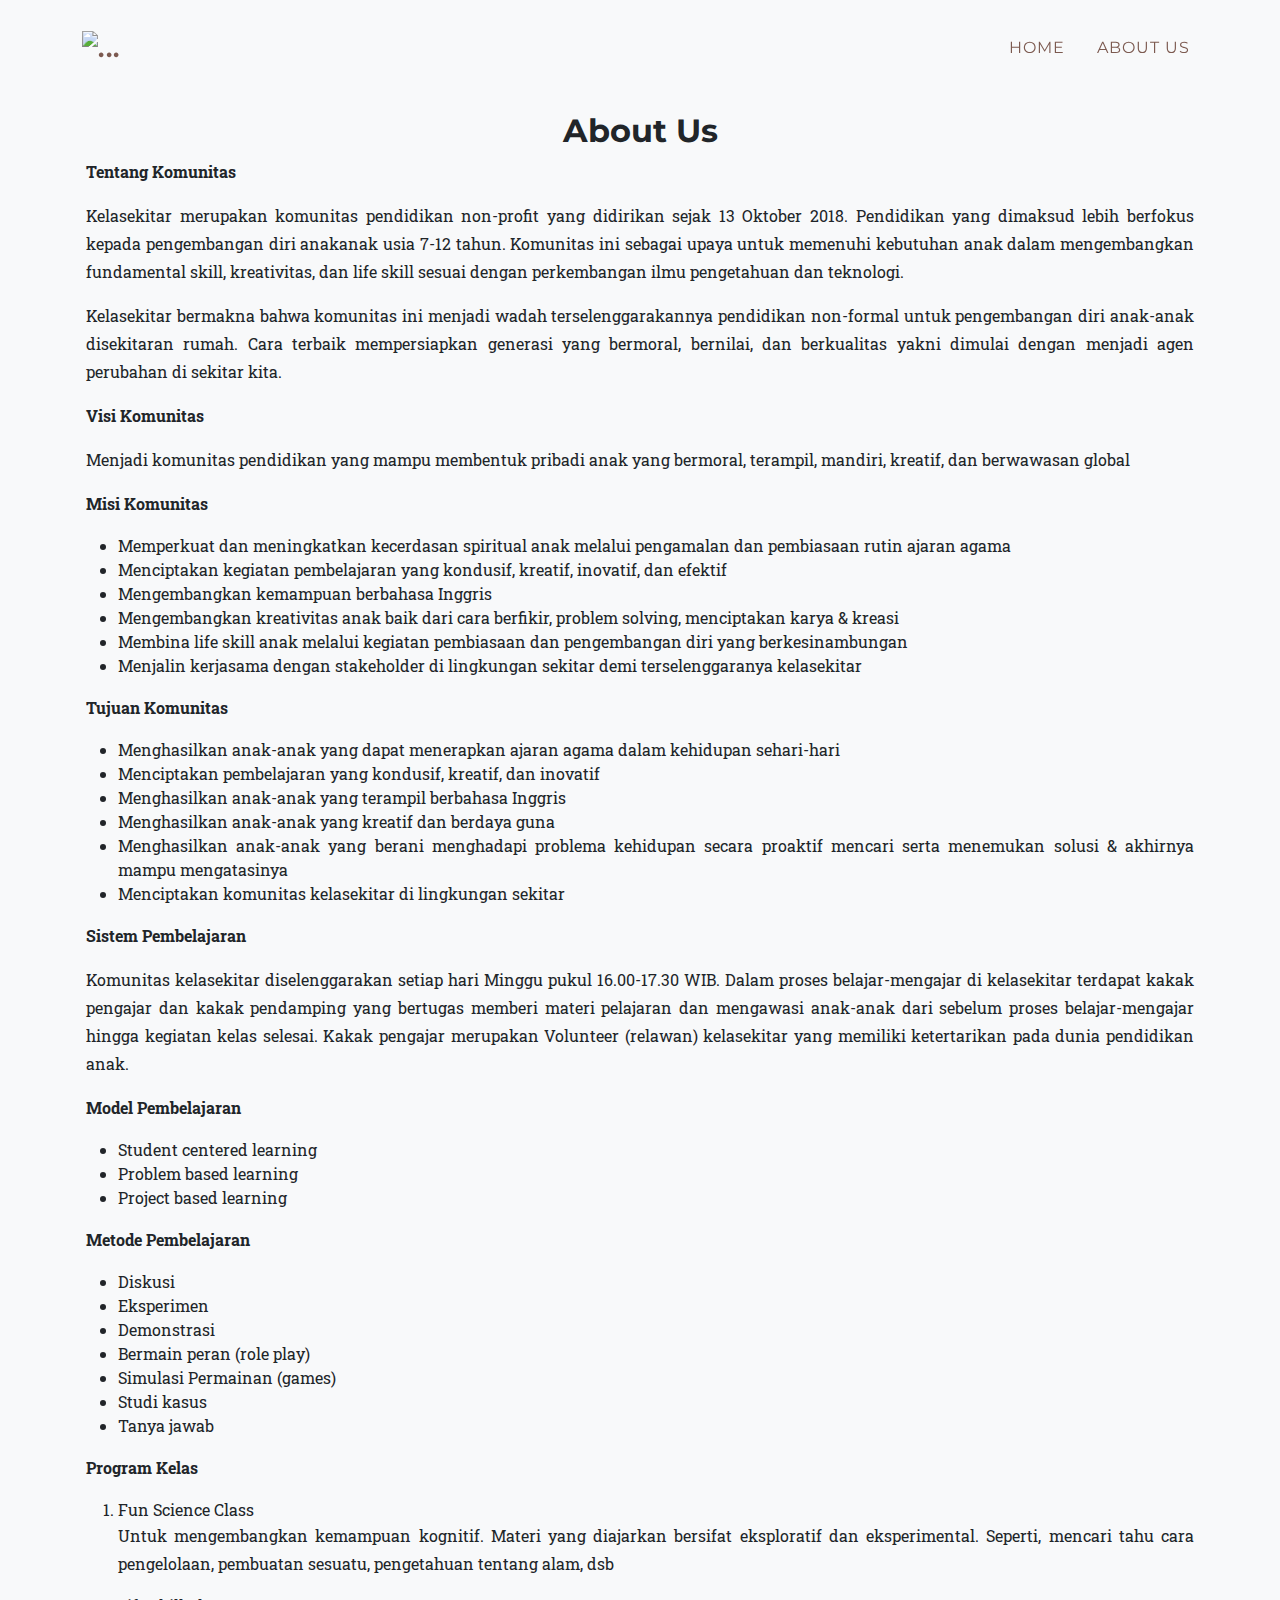
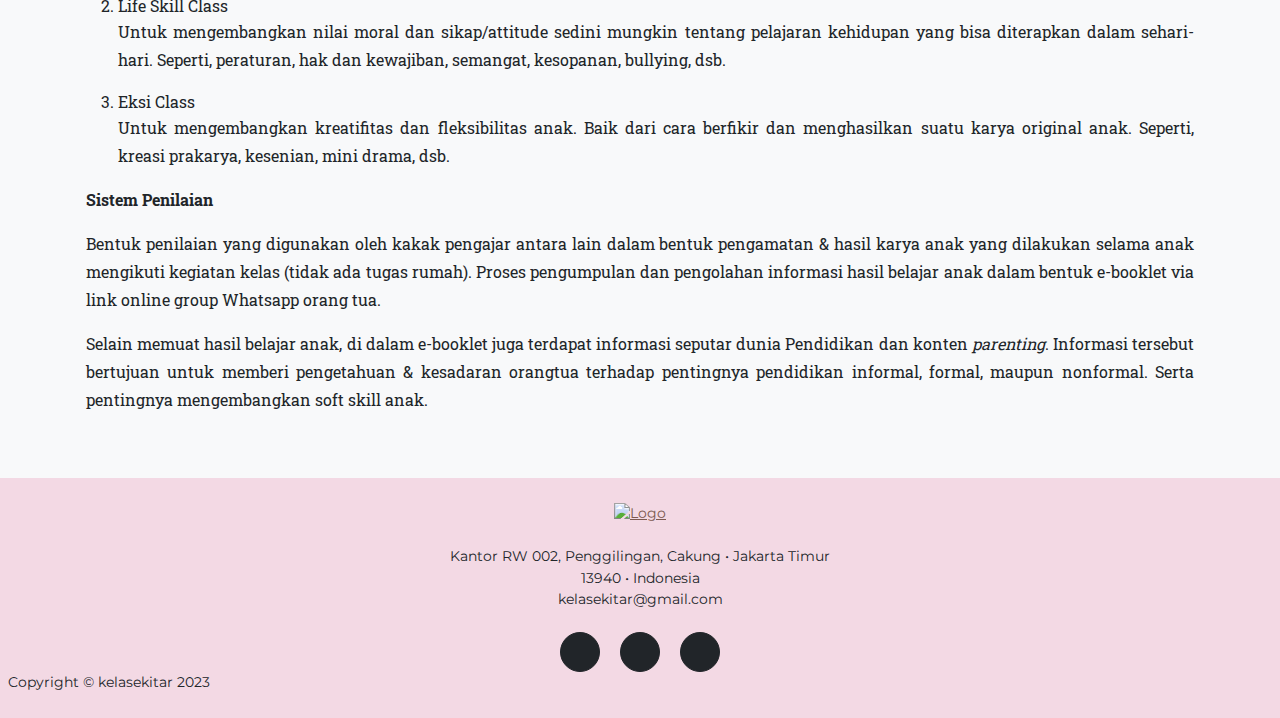
==== commit 9c9d214f: "update about use justify" ====
--- a/about-us.html
+++ b/about-us.html
@@ -10,7 +10,7 @@
     <meta name="author" content="" />
     <title>Home - kelasekitar</title>
     <!-- Favicon-->
-    <link rel="icon" type="image/x-icon" href="assets/KS.png" />
+    <link rel="icon" type="image/x-icon" href="assets/KS.png"/>
     <!-- Font Awesome icons (free version)-->
     <script
       src="https://use.fontawesome.com/releases/v6.1.0/js/all.js"
@@ -66,13 +66,12 @@
             <h2 class="section-heading text-uppercase"></h2>
           </div>
           <div class="row">
-            <div class="modal-body">
-                <div class="about">
+            <div class="modal-body" >
                     <br><br>
                   <h2 class="text-md-center">About Us</h2>
                   <p class="text-md-start" ><strong>Tentang Komunitas</strong></p>
-                  <p class="text-md-start">Kelasekitar merupakan komunitas pendidikan non-profit yang didirikan sejak 13 Oktober 2018. Pendidikan yang dimaksud lebih berfokus kepada pengembangan diri anakanak usia 7-12 tahun. Komunitas ini sebagai upaya untuk memenuhi kebutuhan anak dalam mengembangkan fundamental skill, kreativitas, dan life skill sesuai dengan perkembangan ilmu pengetahuan dan teknologi.</p>
-                  <p class="text-md-start" >Kelasekitar bermakna bahwa komunitas ini menjadi wadah terselenggarakannya pendidikan non-formal untuk pengembangan diri anak-anak disekitaran rumah. Cara terbaik mempersiapkan generasi yang bermoral, bernilai, dan berkualitas yakni dimulai dengan menjadi agen perubahan di sekitar kita.</p>
+                  <p class="text-md-start justify-content-center" >Kelasekitar merupakan komunitas pendidikan non-profit yang didirikan sejak 13 Oktober 2018. Pendidikan yang dimaksud lebih berfokus kepada pengembangan diri anakanak usia 7-12 tahun. Komunitas ini sebagai upaya untuk memenuhi kebutuhan anak dalam mengembangkan fundamental skill, kreativitas, dan life skill sesuai dengan perkembangan ilmu pengetahuan dan teknologi.</p>
+                  <p class="text-md-start">Kelasekitar bermakna bahwa komunitas ini menjadi wadah terselenggarakannya pendidikan non-formal untuk pengembangan diri anak-anak disekitaran rumah. Cara terbaik mempersiapkan generasi yang bermoral, bernilai, dan berkualitas yakni dimulai dengan menjadi agen perubahan di sekitar kita.</p>
                   <!-- <p>&nbsp;</p> -->
                   <p class="text-md-start" ><strong>Visi Komunitas</strong></p>
                   <p class="text-md-start">Menjadi komunitas pendidikan yang mampu membentuk pribadi anak yang bermoral, terampil, mandiri, kreatif, dan berwawasan global</p>
@@ -98,7 +97,7 @@
                   </ul>
                   <!-- <p>&nbsp;</p> -->
                   <p class="text-md-start"><strong>Sistem Pembelajaran</strong></p>
-                  <p class="text-md-start">Komunitas kelasekitar diselenggarakan setiap hari Minggu pukul 16.00-17.30 WIB. Dalam proses belajar-mengajar di kelasekitar terdapat kakak pengajar dan kakak pendamping yang bertugas memberi materi pelajaran dan mengawasi anak-anak dari sebelum proses belajar-mengajar hingga kegiatan kelas selasai. Kakak pengajar kelasekitar merupakan team dari kelasekitar yang berperan juga sebagai kakak pendamping untuk anak-anak.</p>
+                  <p class="text-md-start">Komunitas kelasekitar diselenggarakan setiap hari Minggu pukul 16.00-17.30 WIB. Dalam proses belajar-mengajar di kelasekitar terdapat kakak pengajar dan kakak pendamping yang bertugas memberi materi pelajaran dan mengawasi anak-anak dari sebelum proses belajar-mengajar hingga kegiatan kelas selesai. Kakak pengajar merupakan Volunteer (relawan) kelasekitar yang memiliki ketertarikan pada dunia pendidikan anak.</p>
                   <!-- <p>&nbsp;</p> -->
                   <p class="text-md-start"><strong>Model Pembelajaran </strong></p>
                   <ul  class="text-md-start">
@@ -136,8 +135,6 @@
                   <p class="text-md-start"><strong>Sistem Penilaian </strong></p>
                   <p class="text-md-start">Bentuk penilaian yang digunakan oleh kakak pengajar antara lain dalam bentuk pengamatan &amp; hasil karya anak yang dilakukan selama anak mengikuti kegiatan kelas (tidak ada tugas rumah). Proses pengumpulan dan pengolahan informasi hasil belajar anak dalam bentuk e-booklet via link online group Whatsapp orang tua.</p>
                   <p class="text-md-start">Selain memuat hasil belajar anak, di dalam e-booklet juga terdapat informasi seputar dunia Pendidikan dan konten <em>parenting</em>. Informasi tersebut bertujuan untuk memberi pengetahuan &amp; kesadaran orangtua terhadap pentingnya pendidikan informal, formal, maupun nonformal. Serta pentingnya mengembangkan soft skill anak.</p>
-                </div>
-
               </div>
           </div>
         </div>
--- a/css/card.css
+++ b/css/card.css
@@ -12,7 +12,7 @@
   /* margin-bottom: 20px; */
   z-index: 1;
   /* box-shadow: 0 3px 10px 0 rgba(0,0,0,0.1); */
-  transition: all 0.5s ease;
+  /* transition: all 0.5s ease; */
 }
 /* .movie-card:hover{
     transform: scale(1.02);
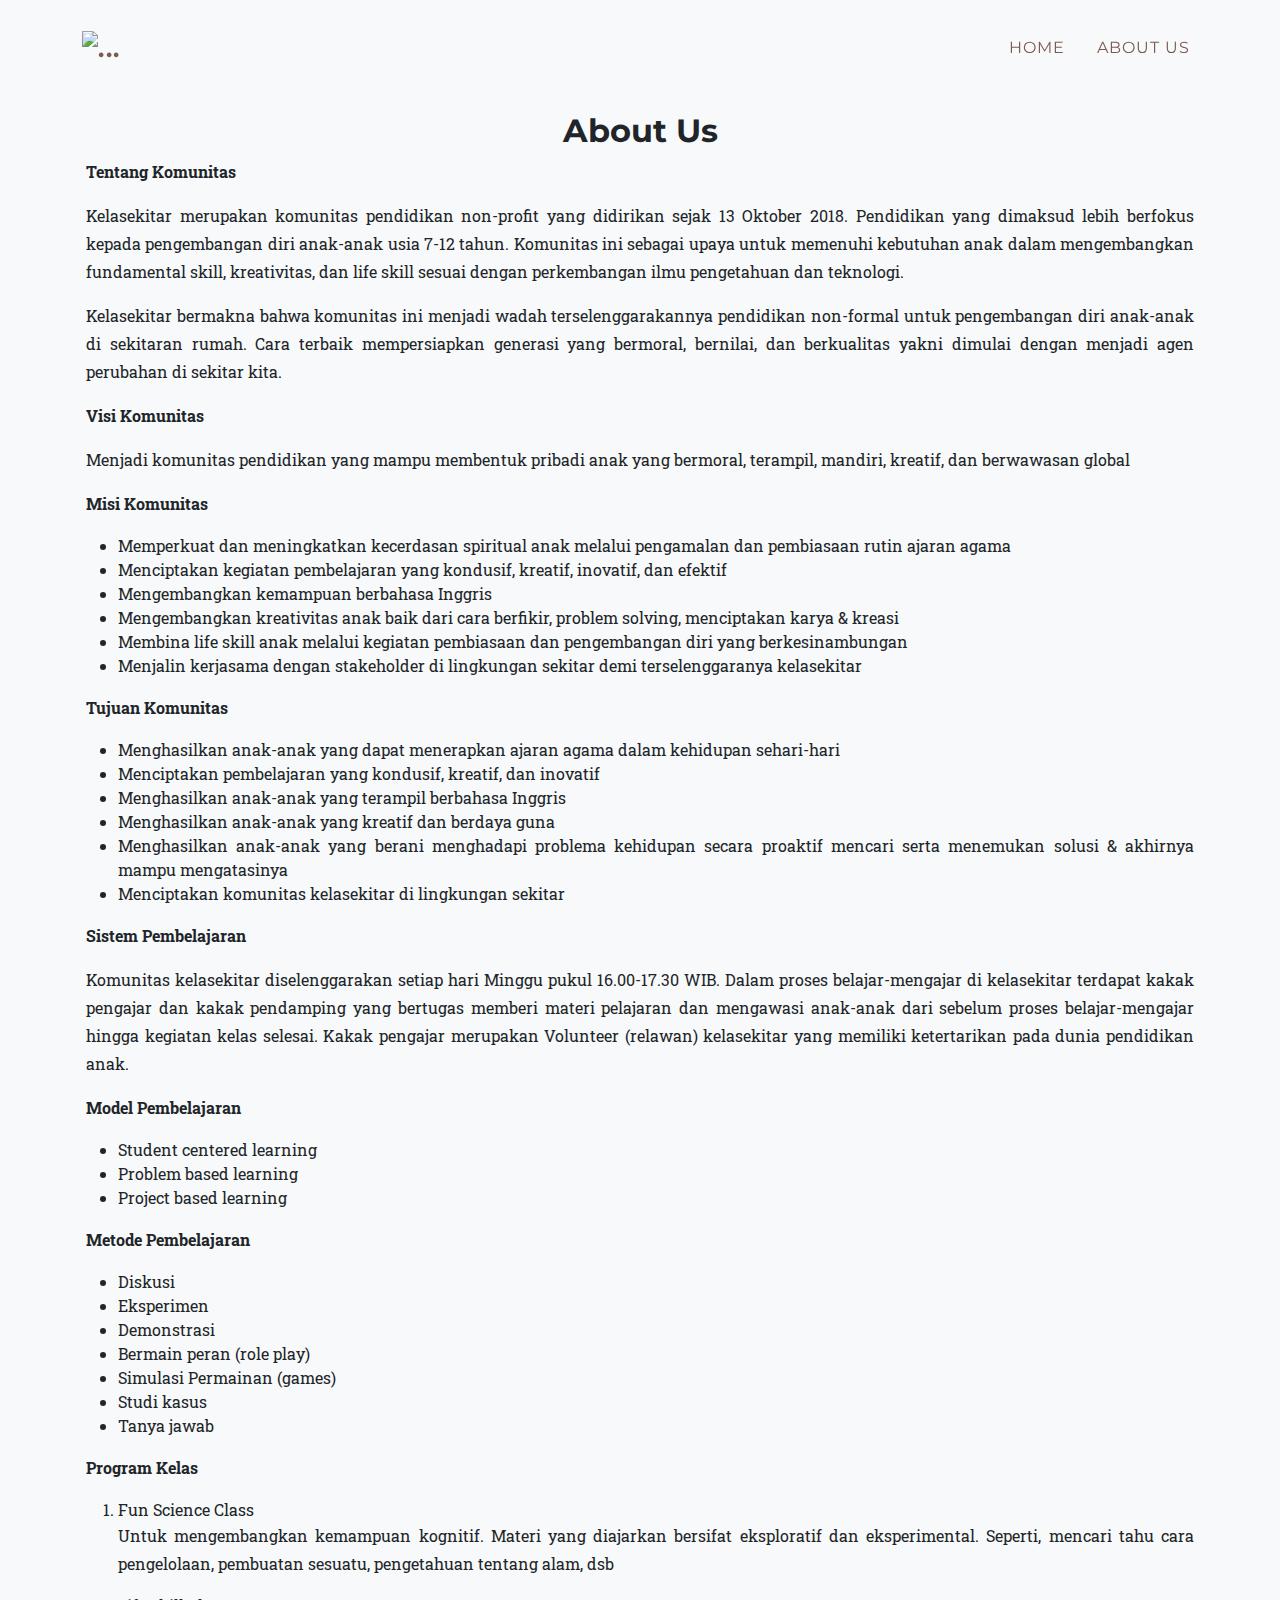
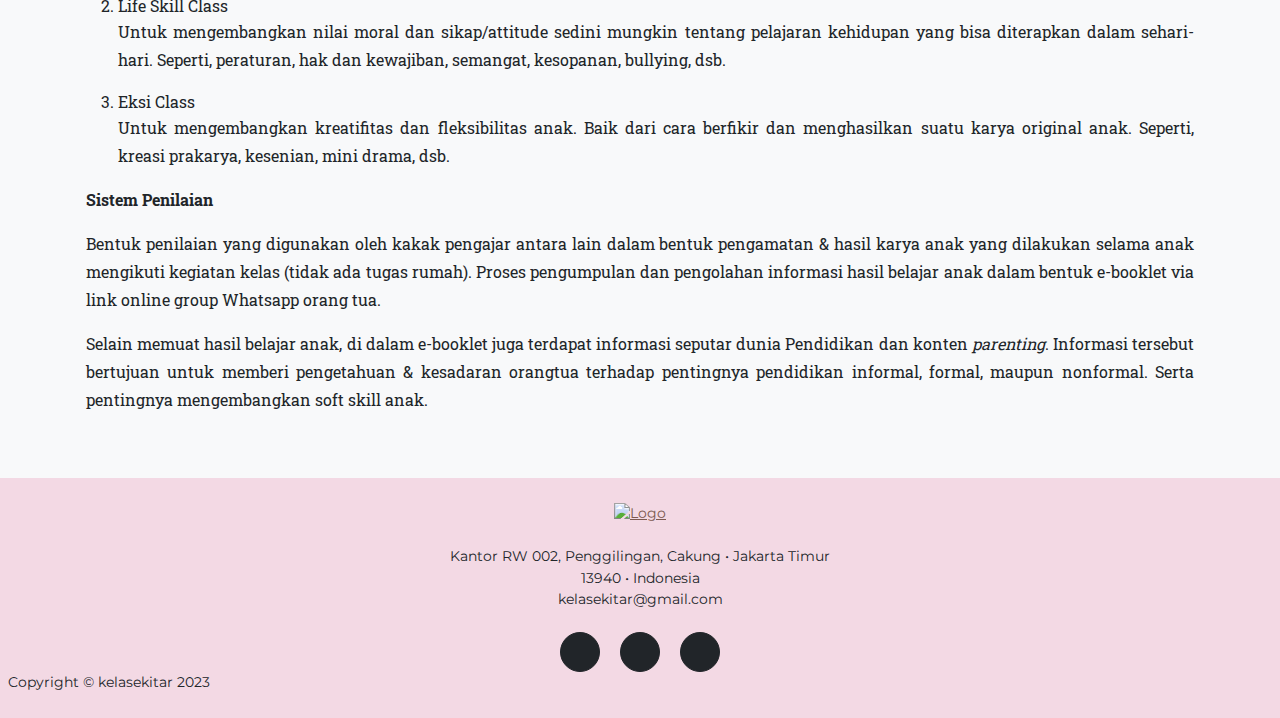
==== commit 4fa0e7ef: "new update tentang" ====
--- a/about-us.html
+++ b/about-us.html
@@ -70,8 +70,8 @@
                     <br><br>
                   <h2 class="text-md-center">About Us</h2>
                   <p class="text-md-start" ><strong>Tentang Komunitas</strong></p>
-                  <p class="text-md-start justify-content-center" >Kelasekitar merupakan komunitas pendidikan non-profit yang didirikan sejak 13 Oktober 2018. Pendidikan yang dimaksud lebih berfokus kepada pengembangan diri anakanak usia 7-12 tahun. Komunitas ini sebagai upaya untuk memenuhi kebutuhan anak dalam mengembangkan fundamental skill, kreativitas, dan life skill sesuai dengan perkembangan ilmu pengetahuan dan teknologi.</p>
-                  <p class="text-md-start">Kelasekitar bermakna bahwa komunitas ini menjadi wadah terselenggarakannya pendidikan non-formal untuk pengembangan diri anak-anak disekitaran rumah. Cara terbaik mempersiapkan generasi yang bermoral, bernilai, dan berkualitas yakni dimulai dengan menjadi agen perubahan di sekitar kita.</p>
+                  <p class="text-md-start justify-content-center" >Kelasekitar merupakan komunitas pendidikan non-profit yang didirikan sejak 13 Oktober 2018. Pendidikan yang dimaksud lebih berfokus kepada pengembangan diri anak-anak usia 7-12 tahun. Komunitas ini sebagai upaya untuk memenuhi kebutuhan anak dalam mengembangkan fundamental skill, kreativitas, dan life skill sesuai dengan perkembangan ilmu pengetahuan dan teknologi.</p>
+                  <p class="text-md-start">Kelasekitar bermakna bahwa komunitas ini menjadi wadah terselenggarakannya pendidikan non-formal untuk pengembangan diri anak-anak di sekitaran rumah. Cara terbaik mempersiapkan generasi yang bermoral, bernilai, dan berkualitas yakni dimulai dengan menjadi agen perubahan di sekitar kita.</p>
                   <!-- <p>&nbsp;</p> -->
                   <p class="text-md-start" ><strong>Visi Komunitas</strong></p>
                   <p class="text-md-start">Menjadi komunitas pendidikan yang mampu membentuk pribadi anak yang bermoral, terampil, mandiri, kreatif, dan berwawasan global</p>
@@ -97,7 +97,7 @@
                   </ul>
                   <!-- <p>&nbsp;</p> -->
                   <p class="text-md-start"><strong>Sistem Pembelajaran</strong></p>
-                  <p class="text-md-start">Komunitas kelasekitar diselenggarakan setiap hari Minggu pukul 16.00-17.30 WIB. Dalam proses belajar-mengajar di kelasekitar terdapat kakak pengajar dan kakak pendamping yang bertugas memberi materi pelajaran dan mengawasi anak-anak dari sebelum proses belajar-mengajar hingga kegiatan kelas selesai. Kakak pengajar merupakan Volunteer (relawan) kelasekitar yang memiliki ketertarikan pada dunia pendidikan anak.</p>
+                  <p class="text-md-start">Komunitas kelasekitar diselenggarakan setiap hari Minggu pukul 16.00-17.30 WIB. Dalam proses belajar-mengajar di kelasekitar terdapat kakak pengajar dan kakak pendamping yang bertugas memberi materi pelajaran dan mengawasi anak-anak dari sebelum proses belajar-mengajar hingga kegiatan kelas selesai. Kakak pengajar merupakan Volunteer (relawan) kelasekitar yang memiliki ketertarikan pada dunia pendidikan anak. </p>
                   <!-- <p>&nbsp;</p> -->
                   <p class="text-md-start"><strong>Model Pembelajaran </strong></p>
                   <ul  class="text-md-start">
--- a/css/card.css
+++ b/css/card.css
@@ -19,7 +19,7 @@
 } */
 .gambar{
   transition: all 0.5s ease;
-  box-shadow: 0 3px 10px 0 rgba(0,0,0,0.9);
+  /* box-shadow: 0 3px 10px 0 rgba(0,0,0,0.9); */
 }
 .gambar:hover{
   transform: scale(1.02);
